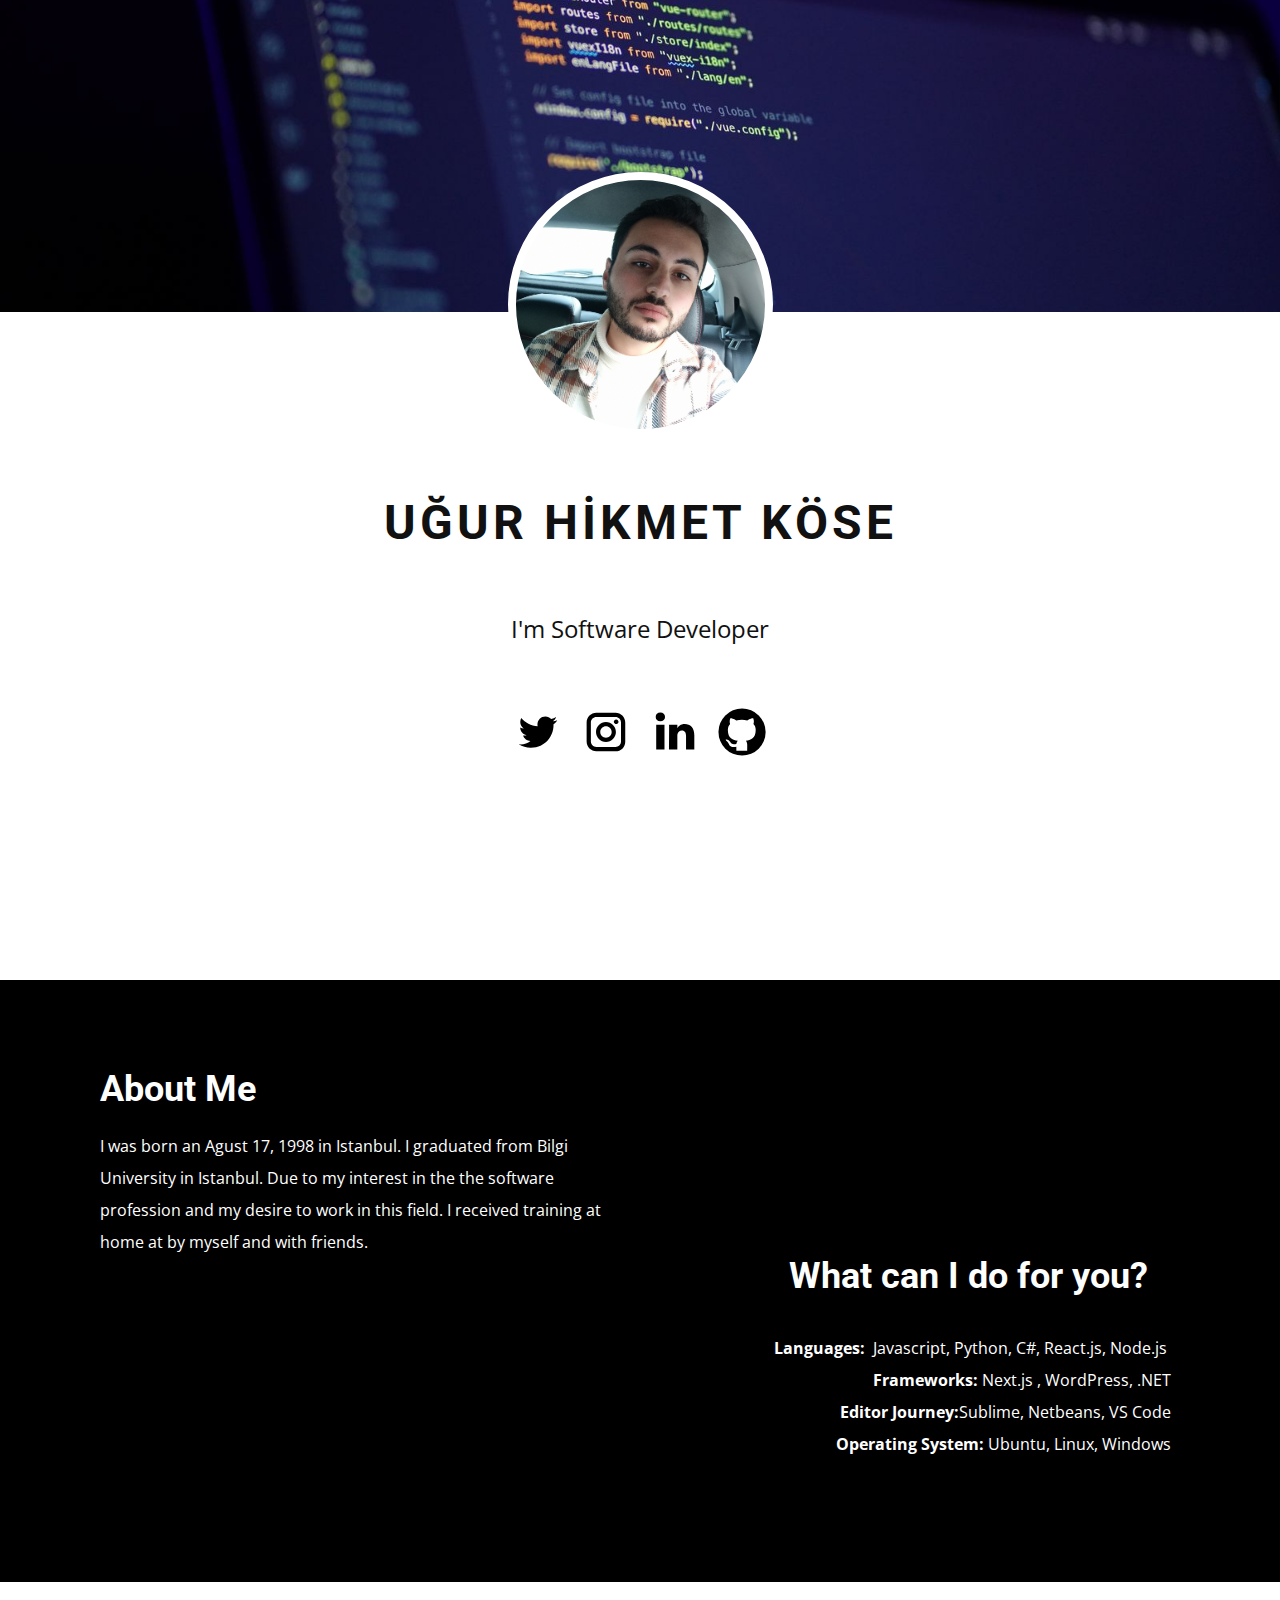
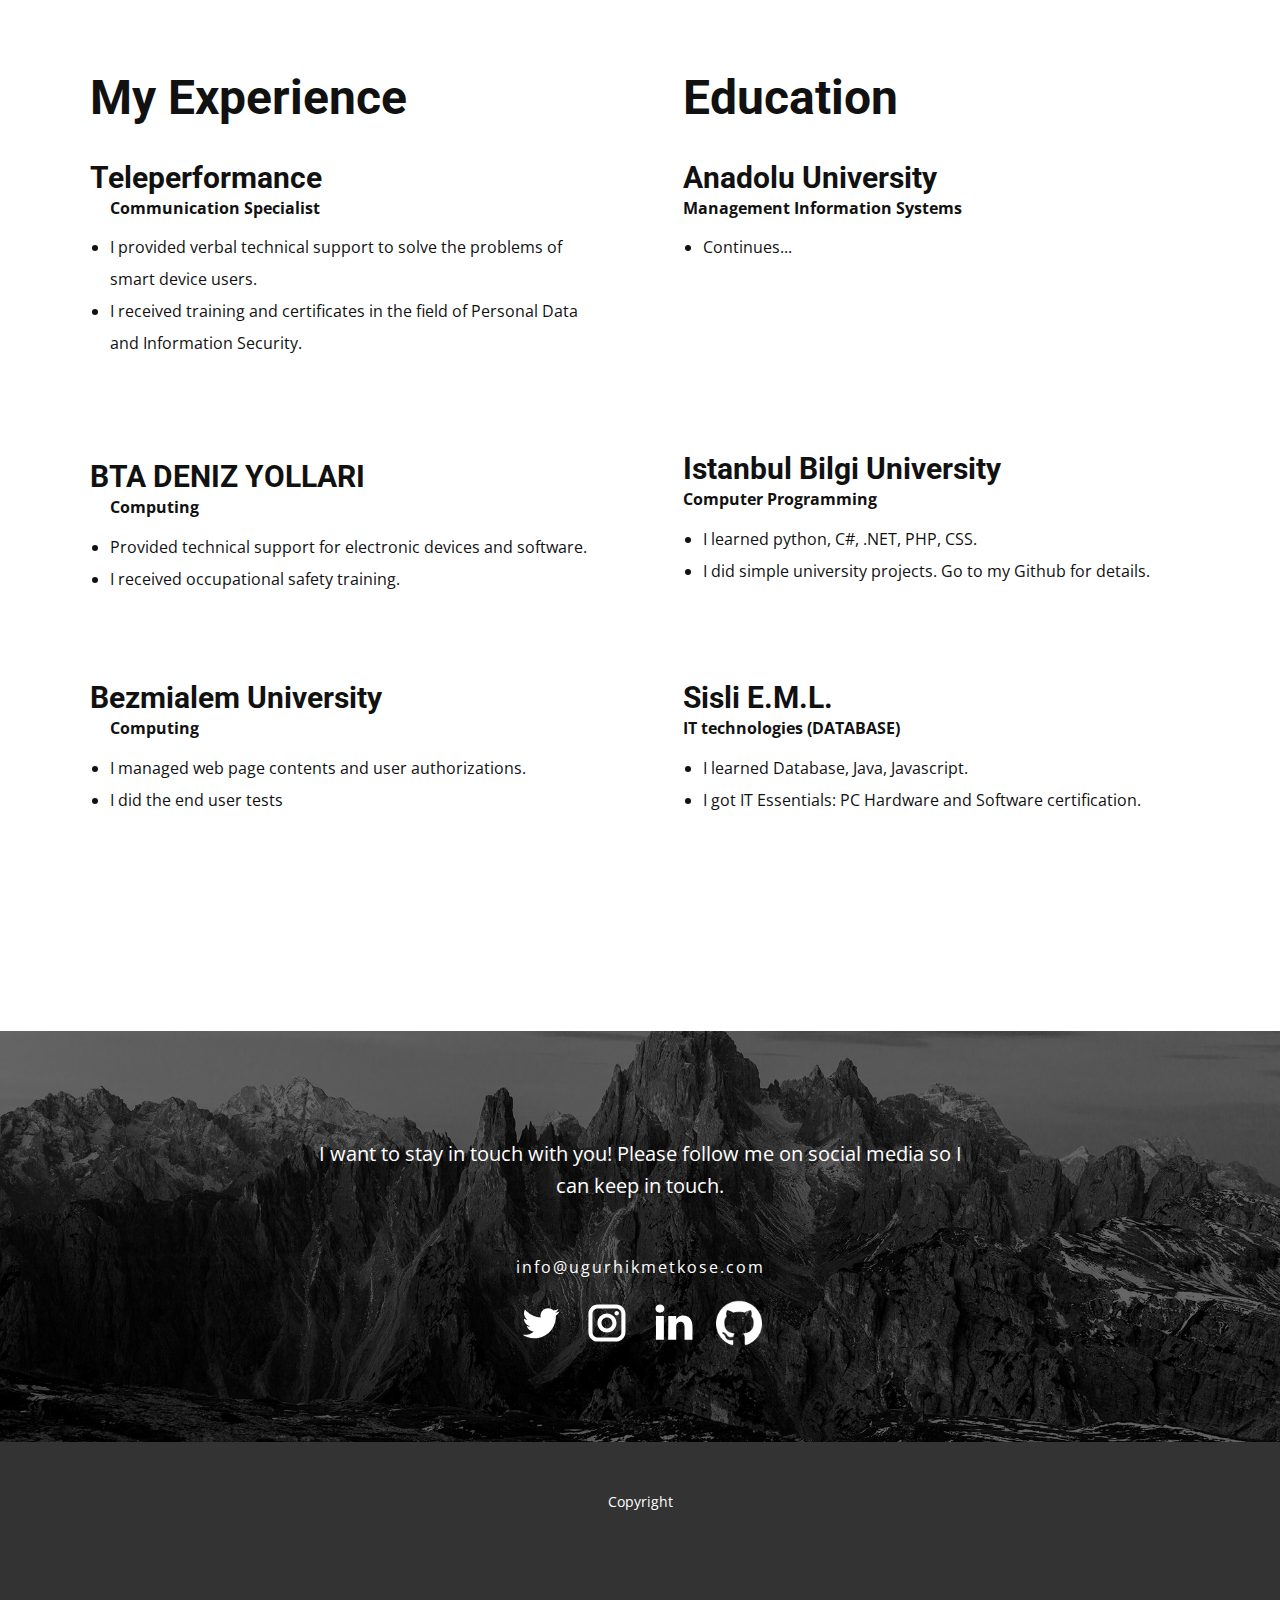
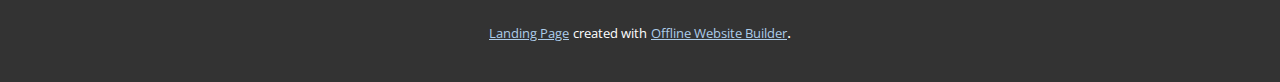
==== Home.html @ 1e02f815 "Initial commit" ====
<!DOCTYPE html>
<html style="font-size: 16px;">
  <head>
    <meta name="viewport" content="width=device-width, initial-scale=1.0">
    <meta charset="utf-8">
    <meta name="keywords" content="Creative Portfolio, i am designer, webuilddigital, We design People Inspired Experiences that create positive change in people&amp;apos;s lives., Visual communication for brands and people">
    <meta name="description" content="">
    <meta name="page_type" content="np-template-header-footer-from-plugin">
    <title>Home</title>
    <link rel="stylesheet" href="nicepage.css" media="screen">
<link rel="stylesheet" href="Home.css" media="screen">
    <script class="u-script" type="text/javascript" src="jquery.js" defer=""></script>
    <script class="u-script" type="text/javascript" src="nicepage.js" defer=""></script>
    <meta name="generator" content="Nicepage 4.5.4, nicepage.com">
    <link id="u-theme-google-font" rel="stylesheet" href="https://fonts.googleapis.com/css?family=Roboto:100,100i,300,300i,400,400i,500,500i,700,700i,900,900i|Open+Sans:300,300i,400,400i,500,500i,600,600i,700,700i,800,800i">
    
    
    
    
    
    <script type="application/ld+json">{
		"@context": "http://schema.org",
		"@type": "Organization",
		"name": ""
}</script>
    <meta name="theme-color" content="#478ac9">
    <meta property="og:title" content="Home">
    <meta property="og:type" content="website">
  </head>
  <body class="u-body u-xl-mode">
    <section class="u-align-center u-clearfix u-section-1" id="carousel_a717">
      <img class="u-expanded-width u-image u-image-default u-image-1" src="images/mohammad-rahmani-8qEB0fTe9Vw-unsplash.jpg" alt="" data-image-width="9504" data-image-height="6336">
      <div class="u-rotation-parent u-rotation-parent-1">
        <div alt="" class="u-border-8 u-border-white u-image u-image-circle u-rotate-270 u-image-2" data-image-width="1600" data-image-height="1198"></div>
      </div>
      <h2 class="u-text u-text-1">
        <span style="font-weight: 700;">UĞUR HİKMET KÖSE</span>
        <span style="font-weight: 700;"></span>
      </h2>
      <p class="u-text u-text-2">I'm Software Developer</p>
      <div class="u-social-icons u-spacing-20 u-social-icons-1">
        <a class="u-social-url" target="_blank" href="https://twitter.com/UgurHKose" title="twitter"><span class="u-icon u-icon-circle u-social-icon u-social-twitter u-text-black u-icon-1"><svg class="u-svg-link" preserveAspectRatio="xMidYMin slice" viewBox="0 0 112 112" style=""><use xmlns:xlink="http://www.w3.org/1999/xlink" xlink:href="#svg-facf"></use></svg><svg xmlns="http://www.w3.org/2000/svg" xmlns:xlink="http://www.w3.org/1999/xlink" version="1.1" xml:space="preserve" class="u-svg-content" viewBox="0 0 112 112" x="0px" y="0px" id="svg-facf"><path d="M92.2,38.2c0,0.8,0,1.6,0,2.3c0,24.3-18.6,52.4-52.6,52.4c-10.6,0.1-20.2-2.9-28.5-8.2 c1.4,0.2,2.9,0.2,4.4,0.2c8.7,0,16.7-2.9,23-7.9c-8.1-0.2-14.9-5.5-17.3-12.8c1.1,0.2,2.4,0.2,3.4,0.2c1.6,0,3.3-0.2,4.8-0.7 c-8.4-1.6-14.9-9.2-14.9-18c0-0.2,0-0.2,0-0.2c2.5,1.4,5.4,2.2,8.4,2.3c-5-3.3-8.3-8.9-8.3-15.4c0-3.4,1-6.5,2.5-9.2 c9.1,11.1,22.7,18.5,38,19.2c-0.2-1.4-0.4-2.8-0.4-4.3c0.1-10,8.3-18.2,18.5-18.2c5.4,0,10.1,2.2,13.5,5.7c4.3-0.8,8.1-2.3,11.7-4.5 c-1.4,4.3-4.3,7.9-8.1,10.1c3.7-0.4,7.3-1.4,10.6-2.9C98.9,32.3,95.7,35.5,92.2,38.2z"></path></svg>
          
          
        </span>
        </a>
        <a class="u-social-url" target="_blank" href="https://www.instagram.com/ugurhikmet/" title="instagram"><span class="u-icon u-icon-circle u-social-icon u-social-instagram u-text-black u-icon-2"><svg class="u-svg-link" preserveAspectRatio="xMidYMin slice" viewBox="0 0 112 112" style=""><use xmlns:xlink="http://www.w3.org/1999/xlink" xlink:href="#svg-9f08"></use></svg><svg xmlns="http://www.w3.org/2000/svg" xmlns:xlink="http://www.w3.org/1999/xlink" version="1.1" xml:space="preserve" class="u-svg-content" viewBox="0 0 112 112" x="0px" y="0px" id="svg-9f08"><path d="M55.9,32.9c-12.8,0-23.2,10.4-23.2,23.2s10.4,23.2,23.2,23.2s23.2-10.4,23.2-23.2S68.7,32.9,55.9,32.9z M55.9,69.4c-7.4,0-13.3-6-13.3-13.3c-0.1-7.4,6-13.3,13.3-13.3s13.3,6,13.3,13.3C69.3,63.5,63.3,69.4,55.9,69.4z"></path><path d="M79.7,26.8c-3,0-5.4,2.5-5.4,5.4s2.5,5.4,5.4,5.4c3,0,5.4-2.5,5.4-5.4S82.7,26.8,79.7,26.8z"></path><path d="M78.2,11H33.5C21,11,10.8,21.3,10.8,33.7v44.7c0,12.6,10.2,22.8,22.7,22.8h44.7c12.6,0,22.7-10.2,22.7-22.7 V33.7C100.8,21.1,90.6,11,78.2,11z M91,78.4c0,7.1-5.8,12.8-12.8,12.8H33.5c-7.1,0-12.8-5.8-12.8-12.8V33.7 c0-7.1,5.8-12.8,12.8-12.8h44.7c7.1,0,12.8,5.8,12.8,12.8V78.4z"></path></svg>
          
          
        </span>
        </a>
        <a class="u-social-url" target="_blank" href="https://www.linkedin.com/in/ugurhikmet/" title="linkeIn"><span class="u-icon u-icon-circle u-social-icon u-social-linkedin u-text-black u-icon-3"><svg class="u-svg-link" preserveAspectRatio="xMidYMin slice" viewBox="0 0 112 112" style=""><use xmlns:xlink="http://www.w3.org/1999/xlink" xlink:href="#svg-211c"></use></svg><svg xmlns="http://www.w3.org/2000/svg" xmlns:xlink="http://www.w3.org/1999/xlink" version="1.1" xml:space="preserve" class="u-svg-content" viewBox="0 0 112 112" x="0px" y="0px" id="svg-211c"><path d="M33.8,96.8H14.5v-58h19.3V96.8z M24.1,30.9L24.1,30.9c-6.6,0-10.8-4.5-10.8-10.1c0-5.8,4.3-10.1,10.9-10.1 S34.9,15,35.1,20.8C35.1,26.4,30.8,30.9,24.1,30.9z M103.3,96.8H84.1v-31c0-7.8-2.7-13.1-9.8-13.1c-5.3,0-8.5,3.6-9.9,7.1 c-0.6,1.3-0.6,3-0.6,4.8V97H44.5c0,0,0.3-52.6,0-58h19.3v8.2c2.6-3.9,7.2-9.6,17.4-9.6c12.7,0,22.2,8.4,22.2,26.1V96.8z"></path></svg>
          
          
        </span>
        </a>
        <a class="u-social-url" target="_blank" data-type="Github" title="Github" href="https://github.com/elacays"><span class="u-icon u-social-github u-social-icon u-text-black u-icon-4"><svg class="u-svg-link" preserveAspectRatio="xMidYMin slice" viewBox="0 0 112 112" style=""><use xmlns:xlink="http://www.w3.org/1999/xlink" xlink:href="#svg-20e3"></use></svg><svg class="u-svg-content" viewBox="0 0 112 112" x="0" y="0" id="svg-20e3"><circle fill="currentColor" cx="56.1" cy="56.1" r="55"></circle><path fill="#FFFFFF" d="M88,51.3c0-5.5-1.9-10.2-5.3-13.7c0.6-1.3,2.3-6.5-0.5-13.5c0,0-4.2-1.4-14,5.3c-4.1-1.1-8.4-1.7-12.7-1.8
	c-4.3,0-8.7,0.6-12.7,1.8c-9.7-6.6-14-5.3-14-5.3c-2.8,7-1,12.2-0.5,13.5C25,41.2,23,45.7,23,51.3c0,19.6,11.9,23.9,23.3,25.2
	c-1.5,1.3-2.8,3.5-3.2,6.8c-3,1.3-10.2,3.6-14.9-4.3c0,0-2.7-4.9-7.8-5.3c0,0-5-0.1-0.4,3.1c0,0,3.3,1.6,5.6,7.5c0,0,3,9.1,17.2,6
	c0,4.3,0.1,8.3,0.1,9.5h25.2c0-1.7,0.1-7.2,0.1-14c0-4.7-1.7-7.9-3.4-9.4C76,75.2,88,70.9,88,51.3z"></path></svg></span>
        </a>
      </div>
    </section>
    <section class="u-black u-clearfix u-section-2" id="carousel_4f5f">
      <div class="u-clearfix u-sheet u-sheet-1">
        <div class="u-clearfix u-expanded-width u-layout-wrap u-layout-wrap-1">
          <div class="u-layout">
            <div class="u-layout-row">
              <div class="u-align-left u-container-style u-layout-cell u-size-30 u-layout-cell-1">
                <div class="u-container-layout u-container-layout-1">
                  <h2 class="u-text u-text-1"><b>About Me</b>
                  </h2>
                  <p class="u-text u-text-2">I was born an Agust 17, 1998 in Istanbul. I graduated from Bilgi University in Istanbul. Due to my interest in the the software profession and my desire to work in this field. I received training at home at by myself and with friends.&nbsp;</p>
                </div>
              </div>
              <div class="u-align-right u-container-style u-layout-cell u-size-30 u-layout-cell-2">
                <div class="u-container-layout u-container-layout-2">
                  <h2 class="u-align-right u-text u-text-3"><b>What can I do for you?</b>
                  </h2>
                  <p class="u-align-right u-text u-text-4"><b>Languages:</b>&nbsp;&nbsp;Javascript, Python, C#, React.js, Node.js&nbsp;<br><b>Frameworks:</b>&nbsp;Next.js , WordPress, .NET<br><b>Editor Journey:</b>Sublime, Netbeans, VS Code<br><b>Operating System:</b>&nbsp;Ubuntu, Linux, Windows
                  </p>
                </div>
              </div>
            </div>
          </div>
        </div>
      </div>
    </section>
    <section class="u-clearfix u-section-3" id="sec-de8d">
      <div class="u-clearfix u-sheet u-valign-bottom u-sheet-1">
        <div class="u-clearfix u-expanded-width u-gutter-16 u-layout-wrap u-layout-wrap-1">
          <div class="u-layout" style="">
            <div class="u-layout-row" style="">
              <div class="u-align-left u-container-style u-layout-cell u-size-30 u-layout-cell-1">
                <div class="u-container-layout u-valign-top u-container-layout-1">
                  <h1 class="u-text u-text-1"><b>My Experience</b>
                  </h1>
                  <h3 class="u-text u-text-2"><b>Teleperformance</b>
                  </h3>
                  <p class="u-text u-text-3"><b> C</b>ommunication Specialist
                  </p>
                  <ul class="u-text u-text-4">
                    <li> I provided verbal technical support to solve the problems of smart device users.</li>
                    <li>I received training and certificates in the field of Personal Data and Information Security.</li>
                  </ul>
                  <h3 class="u-text u-text-5"><b>BTA DENIZ YOLLARI</b>
                  </h3>
                  <p class="u-text u-text-6">Computing</p>
                  <ul class="u-text u-text-7">
                    <li style=""> Provided technical support for electronic devices and software.</li>
                    <li style="">I received occupational safety training.<br>
                    </li>
                  </ul>
                  <h3 class="u-text u-text-8"><b>Bezmialem University</b>
                    <br>
                  </h3>
                  <p class="u-text u-text-9">Computing</p>
                  <ul class="u-text u-text-10">
                    <li style=""> I managed web page contents and user authorizations.</li>
                    <li style=""> I did the end user tests<br>
                    </li>
                  </ul>
                </div>
              </div>
              <div class="u-align-left u-container-style u-layout-cell u-size-30 u-layout-cell-2">
                <div class="u-container-layout u-valign-top u-container-layout-2">
                  <h1 class="u-text u-text-11"><b>Education</b>
                    <br>
                  </h1>
                  <h3 class="u-text u-text-12"><b>Anadolu University</b>
                  </h3>
                  <p class="u-text u-text-13"> Management Information Systems</p>
                  <ul class="u-text u-text-14">
                    <li> Continues...</li>
                  </ul>
                  <h3 class="u-text u-text-15"><b>Istanbul Bilgi University</b>
                  </h3>
                  <p class="u-text u-text-16">Computer Programming<br>
                  </p>
                  <ul class="u-text u-text-17">
                    <li> I learned python, C#, .NET, PHP, CSS.</li>
                    <li> I did simple university projects. Go to my Github for details.</li>
                  </ul>
                  <h3 class="u-text u-text-18"><b>Sisli E.M.L.</b>
                  </h3>
                  <p class="u-text u-text-19"> IT technologies (DATABASE)<br>
                  </p>
                  <ul class="u-text u-text-20">
                    <li> I learned Database, Java, Javascript.</li>
                    <li> I got IT Essentials: PC Hardware and Software certification.</li>
                  </ul>
                </div>
              </div>
            </div>
          </div>
        </div>
      </div>
    </section>
    <section class="u-align-center u-clearfix u-image u-shading u-section-4" data-image-width="1980" data-image-height="806" id="sec-77fd">
      <div class="u-clearfix u-sheet u-sheet-1">
        <p class="u-large-text u-text u-text-variant u-text-1">I want to stay in touch with&nbsp;you!&nbsp;Please follow me on&nbsp;social media&nbsp;so I can keep in touch.</p>
        <p class="u-text u-text-2">info@ugurhikmetkose.com<br>
        </p>
        <div class="u-social-icons u-spacing-20 u-social-icons-1">
          <a class="u-social-url" target="_blank" href="https://twitter.com/UgurHKose" title="twitter"><span class="u-icon u-icon-circle u-social-icon u-social-twitter u-text-white u-icon-1"><svg class="u-svg-link" preserveAspectRatio="xMidYMin slice" viewBox="0 0 112 112" style=""><use xmlns:xlink="http://www.w3.org/1999/xlink" xlink:href="#svg-a9e5"></use></svg><svg xmlns="http://www.w3.org/2000/svg" xmlns:xlink="http://www.w3.org/1999/xlink" version="1.1" xml:space="preserve" class="u-svg-content" viewBox="0 0 112 112" x="0px" y="0px" id="svg-a9e5"><path d="M92.2,38.2c0,0.8,0,1.6,0,2.3c0,24.3-18.6,52.4-52.6,52.4c-10.6,0.1-20.2-2.9-28.5-8.2 c1.4,0.2,2.9,0.2,4.4,0.2c8.7,0,16.7-2.9,23-7.9c-8.1-0.2-14.9-5.5-17.3-12.8c1.1,0.2,2.4,0.2,3.4,0.2c1.6,0,3.3-0.2,4.8-0.7 c-8.4-1.6-14.9-9.2-14.9-18c0-0.2,0-0.2,0-0.2c2.5,1.4,5.4,2.2,8.4,2.3c-5-3.3-8.3-8.9-8.3-15.4c0-3.4,1-6.5,2.5-9.2 c9.1,11.1,22.7,18.5,38,19.2c-0.2-1.4-0.4-2.8-0.4-4.3c0.1-10,8.3-18.2,18.5-18.2c5.4,0,10.1,2.2,13.5,5.7c4.3-0.8,8.1-2.3,11.7-4.5 c-1.4,4.3-4.3,7.9-8.1,10.1c3.7-0.4,7.3-1.4,10.6-2.9C98.9,32.3,95.7,35.5,92.2,38.2z"></path></svg>
          
          
        </span>
          </a>
          <a class="u-social-url" target="_blank" href="https://www.instagram.com/ugurhikmet/" title="instagram"><span class="u-icon u-icon-circle u-social-icon u-social-instagram u-text-white u-icon-2"><svg class="u-svg-link" preserveAspectRatio="xMidYMin slice" viewBox="0 0 112 112" style=""><use xmlns:xlink="http://www.w3.org/1999/xlink" xlink:href="#svg-71fc"></use></svg><svg xmlns="http://www.w3.org/2000/svg" xmlns:xlink="http://www.w3.org/1999/xlink" version="1.1" xml:space="preserve" class="u-svg-content" viewBox="0 0 112 112" x="0px" y="0px" id="svg-71fc"><path d="M55.9,32.9c-12.8,0-23.2,10.4-23.2,23.2s10.4,23.2,23.2,23.2s23.2-10.4,23.2-23.2S68.7,32.9,55.9,32.9z M55.9,69.4c-7.4,0-13.3-6-13.3-13.3c-0.1-7.4,6-13.3,13.3-13.3s13.3,6,13.3,13.3C69.3,63.5,63.3,69.4,55.9,69.4z"></path><path d="M79.7,26.8c-3,0-5.4,2.5-5.4,5.4s2.5,5.4,5.4,5.4c3,0,5.4-2.5,5.4-5.4S82.7,26.8,79.7,26.8z"></path><path d="M78.2,11H33.5C21,11,10.8,21.3,10.8,33.7v44.7c0,12.6,10.2,22.8,22.7,22.8h44.7c12.6,0,22.7-10.2,22.7-22.7 V33.7C100.8,21.1,90.6,11,78.2,11z M91,78.4c0,7.1-5.8,12.8-12.8,12.8H33.5c-7.1,0-12.8-5.8-12.8-12.8V33.7 c0-7.1,5.8-12.8,12.8-12.8h44.7c7.1,0,12.8,5.8,12.8,12.8V78.4z"></path></svg>
          
          
        </span>
          </a>
          <a class="u-social-url" target="_blank" href="https://www.linkedin.com/in/ugurhikmet/" title="linkeIn"><span class="u-icon u-icon-circle u-social-icon u-social-linkedin u-text-white u-icon-3"><svg class="u-svg-link" preserveAspectRatio="xMidYMin slice" viewBox="0 0 112 112" style=""><use xmlns:xlink="http://www.w3.org/1999/xlink" xlink:href="#svg-1619"></use></svg><svg xmlns="http://www.w3.org/2000/svg" xmlns:xlink="http://www.w3.org/1999/xlink" version="1.1" xml:space="preserve" class="u-svg-content" viewBox="0 0 112 112" x="0px" y="0px" id="svg-1619"><path d="M33.8,96.8H14.5v-58h19.3V96.8z M24.1,30.9L24.1,30.9c-6.6,0-10.8-4.5-10.8-10.1c0-5.8,4.3-10.1,10.9-10.1 S34.9,15,35.1,20.8C35.1,26.4,30.8,30.9,24.1,30.9z M103.3,96.8H84.1v-31c0-7.8-2.7-13.1-9.8-13.1c-5.3,0-8.5,3.6-9.9,7.1 c-0.6,1.3-0.6,3-0.6,4.8V97H44.5c0,0,0.3-52.6,0-58h19.3v8.2c2.6-3.9,7.2-9.6,17.4-9.6c12.7,0,22.2,8.4,22.2,26.1V96.8z"></path></svg>
          
          
        </span>
          </a>
          <a class="u-social-url" target="_blank" data-type="Github" title="Github" href=""><span class="u-file-icon u-icon u-social-github u-social-icon u-text-white u-icon-4"><img src="images/6.png" alt=""></span>
          </a>
        </div>
      </div>
    </section>
    
    
    <footer class="u-align-center u-clearfix u-footer u-grey-80 u-footer" id="sec-2e51"><div class="u-clearfix u-sheet u-sheet-1">
        <p class="u-small-text u-text u-text-variant u-text-1">Copyright</p>
      </div></footer>
    <section class="u-backlink u-clearfix u-grey-80">
      <a class="u-link" href="landing-page" target="_blank">
        <span>Landing Page</span>
      </a>
      <p class="u-text">
        <span>created with</span>
      </p>
      <a class="u-link" href="" target="_blank">
        <span>Offline Website Builder</span>
      </a>. 
    </section>
  </body>
</html>
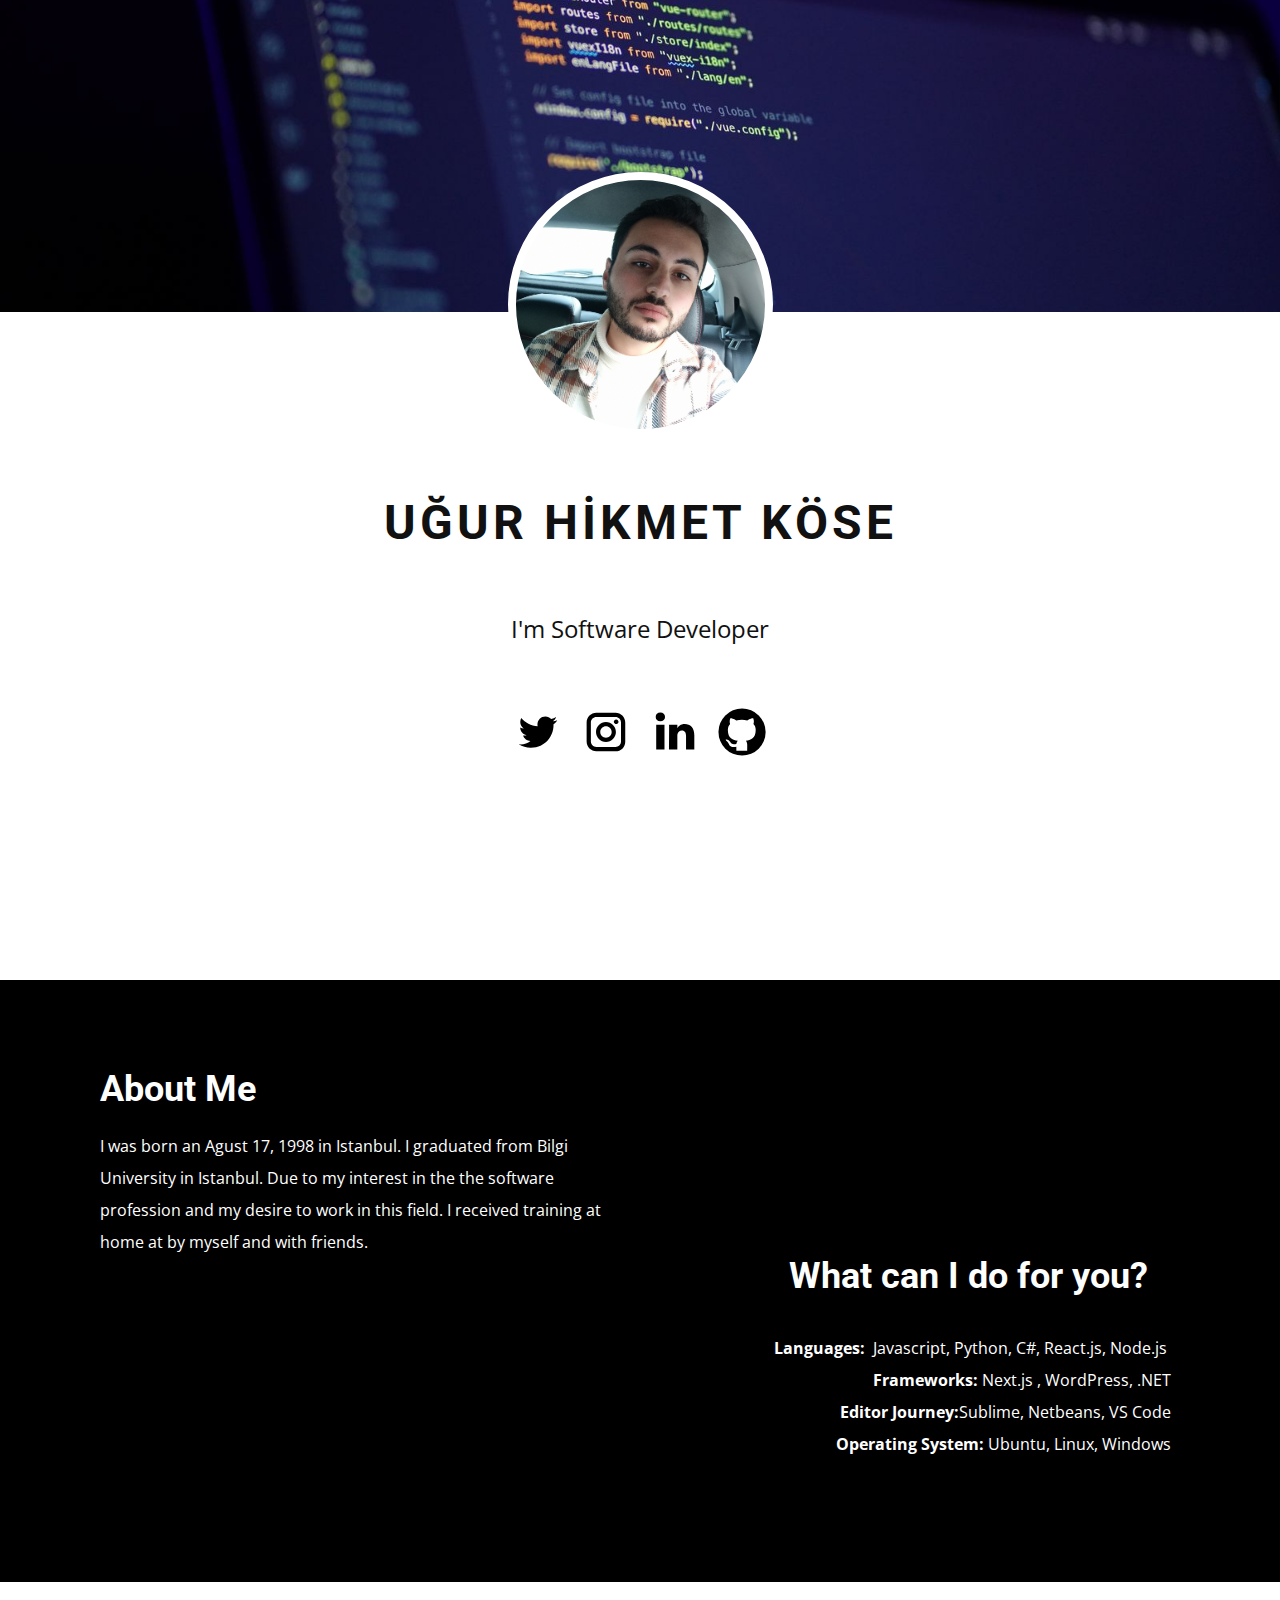
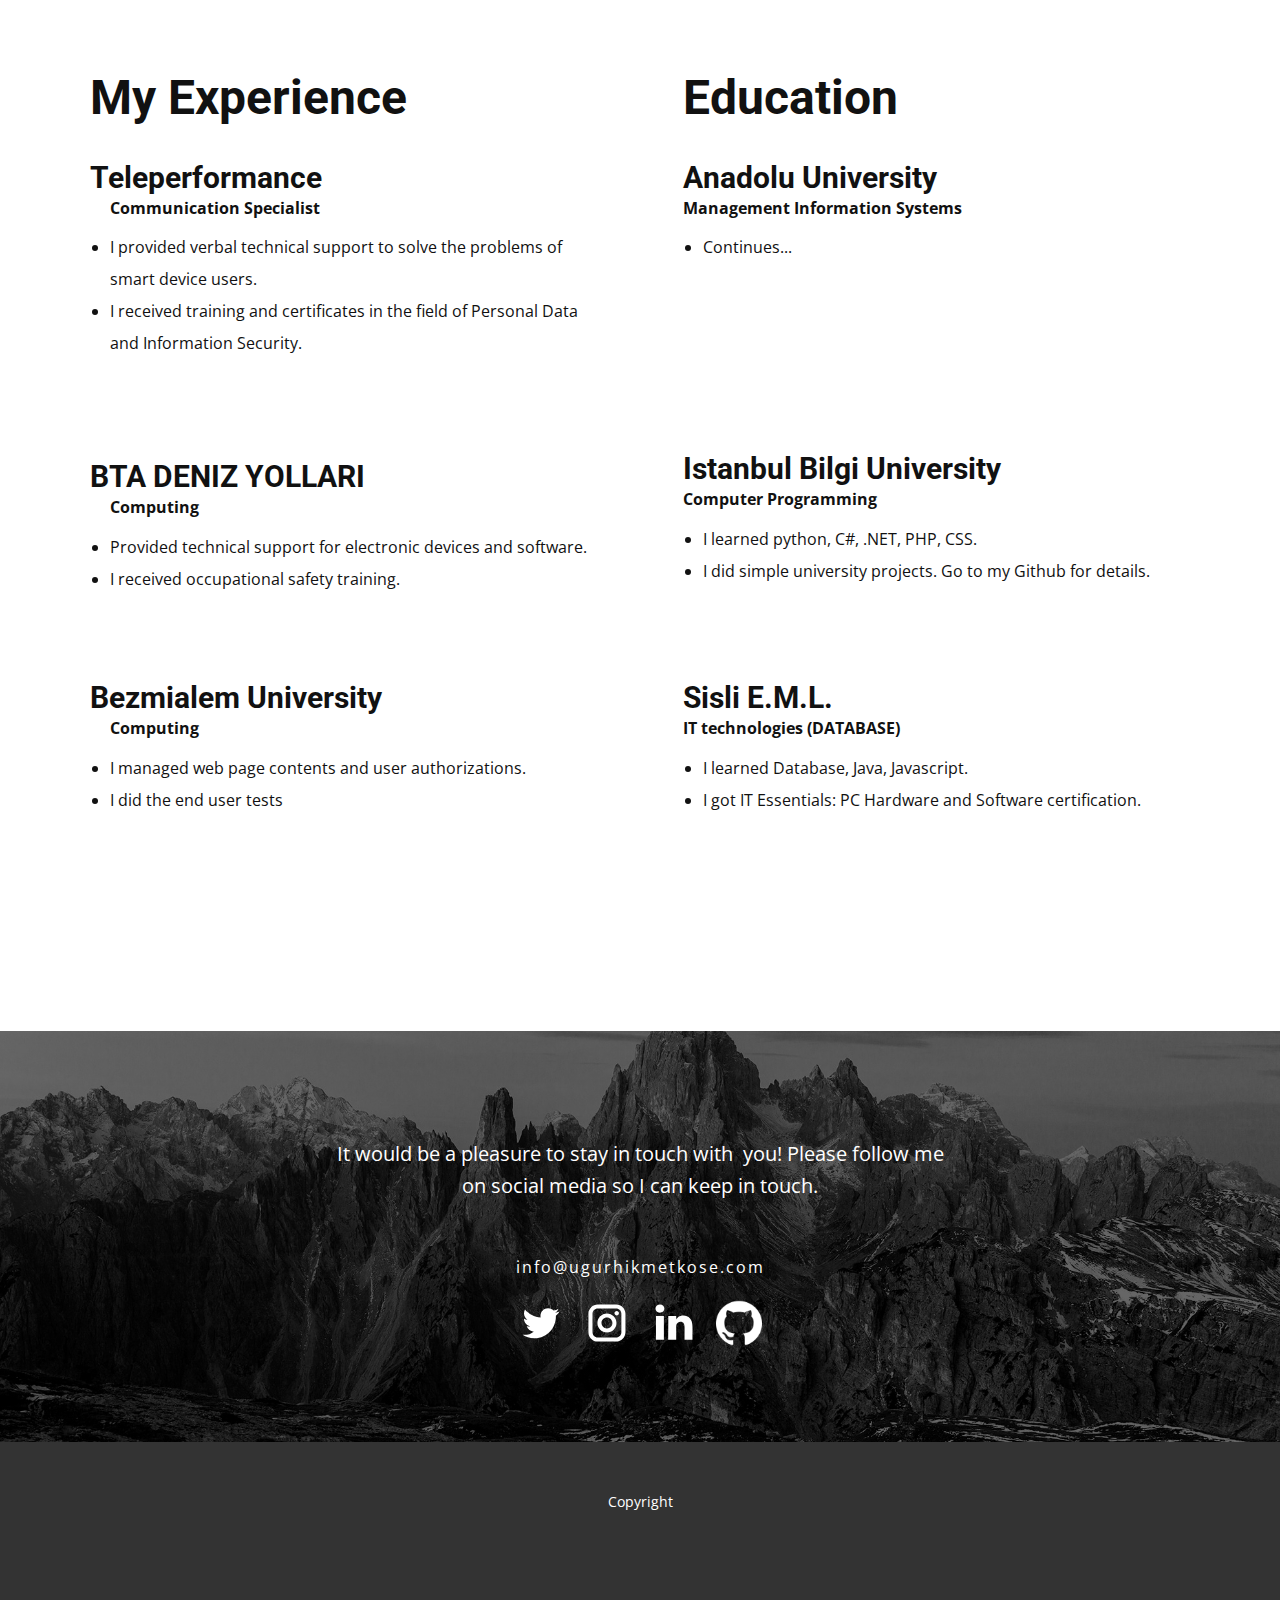
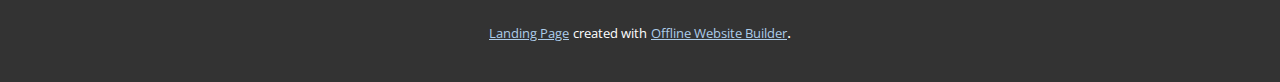
==== commit 0e280c3d: "Update Home.html" ====
--- a/Home.html
+++ b/Home.html
@@ -158,7 +158,7 @@
     </section>
     <section class="u-align-center u-clearfix u-image u-shading u-section-4" data-image-width="1980" data-image-height="806" id="sec-77fd">
       <div class="u-clearfix u-sheet u-sheet-1">
-        <p class="u-large-text u-text u-text-variant u-text-1">I want to stay in touch with&nbsp;you!&nbsp;Please follow me on&nbsp;social media&nbsp;so I can keep in touch.</p>
+        <p class="u-large-text u-text u-text-variant u-text-1">It would be a pleasure to stay in touch with &nbsp;you!&nbsp;Please follow me on&nbsp;social media&nbsp;so I can keep in touch.</p>
         <p class="u-text u-text-2">info@ugurhikmetkose.com<br>
         </p>
         <div class="u-social-icons u-spacing-20 u-social-icons-1">
--- a/nicepage.css
+++ b/nicepage.css
@@ -360,7 +360,7 @@
       float: right;
       margin: 5px 0 5px 5px;
       max-width: calc(100% - 5px); }
-/*end-commonstyles library*/@charset "UTF-8";
+
 /*! normalize.css v4.1.1 | MIT License | github.com/necolas/normalize.css */
 html {
   font-family: sans-serif;
